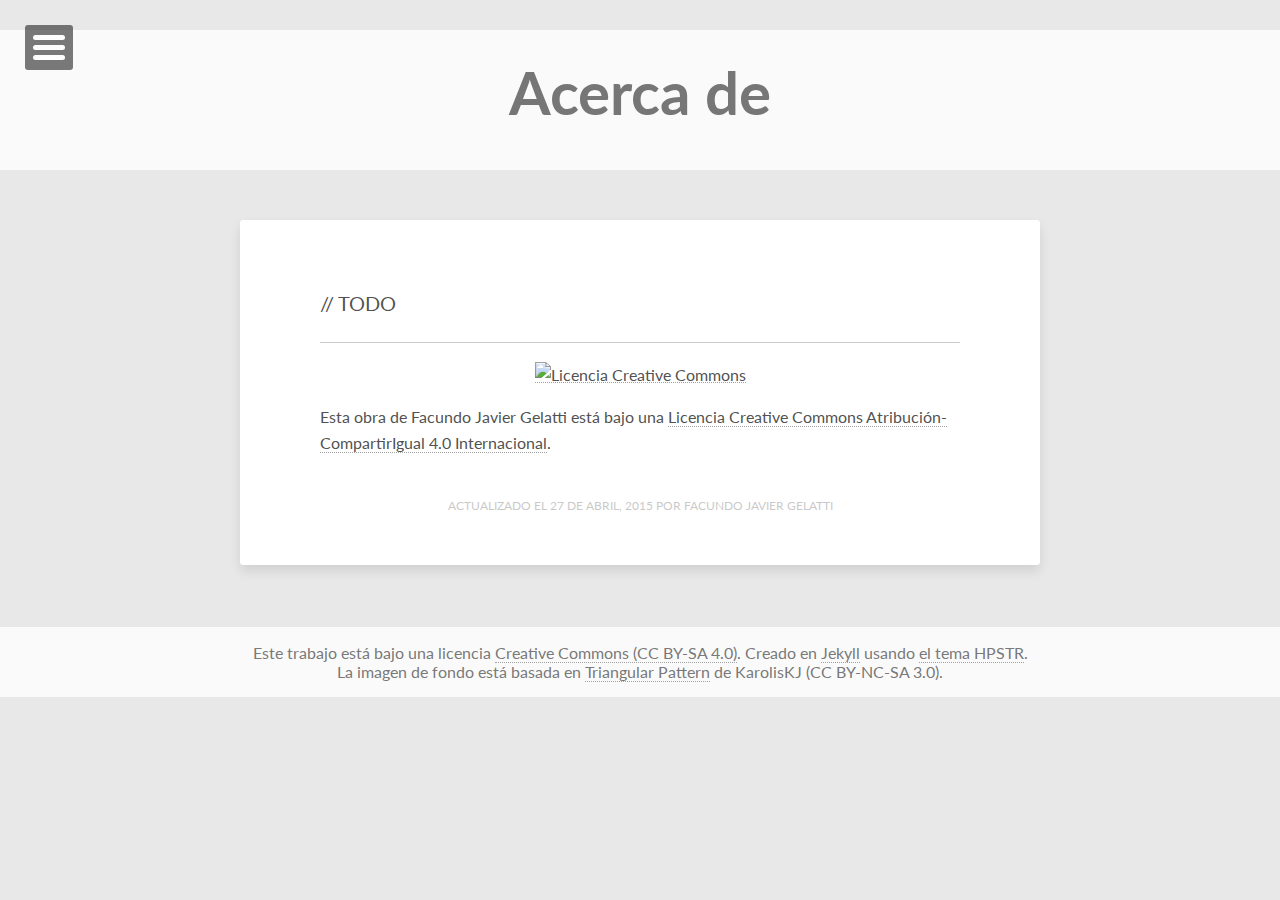
==== about/index.html @ aa221dc7 "Site updated at: 2015-04-27 16:25:16 UTC" ====
<!doctype html>
<!--[if lt IE 7]><html class="no-js lt-ie9 lt-ie8 lt-ie7" lang="en"> <![endif]-->
<!--[if (IE 7)&!(IEMobile)]><html class="no-js lt-ie9 lt-ie8" lang="en"><![endif]-->
<!--[if (IE 8)&!(IEMobile)]><html class="no-js lt-ie9" lang="en"><![endif]-->
<!--[if gt IE 8]><!--> <html class="no-js" lang="es"><!--<![endif]-->
<head>
<meta charset="utf-8">
<title>Acerca de &#8211; Blog</title>
<meta name="description" content="Blog de Facundo Javier Gelatti">




<!-- Open Graph -->
<meta property="og:locale" content="es_AR">
<meta property="og:type" content="article">
<meta property="og:title" content="Acerca de">
<meta property="og:description" content="Blog de Facundo Javier Gelatti">
<meta property="og:url" content="http://javiergelatti.github.io/about/">
<meta property="og:site_name" content="Blog">





<link rel="canonical" href="http://javiergelatti.github.io/about/">
<link href="http://javiergelatti.github.io/feed.xml" type="application/atom+xml" rel="alternate" title="Blog Feed">

<!-- http://t.co/dKP3o1e -->
<meta name="HandheldFriendly" content="True">
<meta name="MobileOptimized" content="320">
<meta name="viewport" content="width=device-width, initial-scale=1.0">

<!-- For all browsers -->
<link rel="stylesheet" href="http://javiergelatti.github.io/assets/css/main.css">
<!-- Webfonts -->
<link href="//fonts.googleapis.com/css?family=Lato:300,400,700,300italic,400italic" rel="stylesheet" type="text/css">

<meta http-equiv="cleartype" content="on">

<!-- Load Modernizr -->
<script src="http://javiergelatti.github.io/assets/js/vendor/modernizr-2.6.2.custom.min.js"></script>

<!-- Icons -->
<!-- 16x16 -->
<link rel="shortcut icon" href="http://javiergelatti.github.io/favicon.ico">
<!-- 32x32 -->
<link rel="shortcut icon" href="http://javiergelatti.github.io/favicon.png">
<!-- 57x57 (precomposed) for iPhone 3GS, pre-2011 iPod Touch and older Android devices -->
<link rel="apple-touch-icon-precomposed" href="http://javiergelatti.github.io/images/apple-touch-icon-precomposed.png">
<!-- 72x72 (precomposed) for 1st generation iPad, iPad 2 and iPad mini -->
<link rel="apple-touch-icon-precomposed" sizes="72x72" href="http://javiergelatti.github.io/images/apple-touch-icon-72x72-precomposed.png">
<!-- 114x114 (precomposed) for iPhone 4, 4S, 5 and post-2011 iPod Touch -->
<link rel="apple-touch-icon-precomposed" sizes="114x114" href="http://javiergelatti.github.io/images/apple-touch-icon-114x114-precomposed.png">
<!-- 144x144 (precomposed) for iPad 3rd and 4th generation -->
<link rel="apple-touch-icon-precomposed" sizes="144x144" href="http://javiergelatti.github.io/images/apple-touch-icon-144x144-precomposed.png">



</head>

<body id="page" >

<!--[if lt IE 9]><div class="upgrade"><strong><a href="http://whatbrowser.org/">¡Tu navegador es demasiado viejo!</strong> Para tener una mejor experiencia en el sitio, actualizá tu navegador</a></div><![endif]-->
<nav id="dl-menu" class="dl-menuwrapper" role="navigation">
	<button class="dl-trigger">Abrir Menu</button>
	<ul class="dl-menu">
		<li><a href="http://javiergelatti.github.io/">Inicio</a></li>
		<li>
			<a href="#">Acerca de</a>
			<ul class="dl-submenu">
				<li>
					<img src="http://javiergelatti.github.io/images/avatar.jpg" alt="Facundo Javier Gelatti photo" class="author-photo">
					<h4>Facundo Javier Gelatti</h4>
					<p>Me gusta aprender y crear cosas que valgan la pena. Estudiante de 4to año de ISI, UTN-FRT</p>
				</li>
				<li><a href="http://javiergelatti.github.io/about/">Acerca de</a></li>
				<li>
					<a href="mailto:javiergelatti@gmail.com"><i class="fa fa-fw fa-envelope"></i> Email</a>
				</li>
				
				
				
				
				
				
				
				
				
			</ul><!-- /.dl-submenu -->
		</li>
		<li>
			<a href="#">Posts</a>
			<ul class="dl-submenu">
				<li><a href="http://javiergelatti.github.io/posts/">Todos los Posts</a></li>
				<li><a href="http://javiergelatti.github.io/tags/">Tags</a></li>
			</ul>
		</li>
		
	</ul><!-- /.dl-menu -->
</nav><!-- /.dl-menuwrapper -->




<div id="main" role="main">
  <article class="hentry">
    <header class="header-title">
      <div class="header-title-wrap">
        <h1 class="entry-title">Acerca de</h1>
        
      </div><!-- /.header-title-wrap -->
    </header>
    <div class="entry-content">
      <p>// TODO</p>
<hr />

<p style="text-align: center">
<a rel="license" href="http://creativecommons.org/licenses/by-sa/4.0/">
<img alt="Licencia Creative Commons" style="border-width:0" src="https://i.creativecommons.org/l/by-sa/4.0/88x31.png" />
</a>
</p>

<p>Esta obra de <span xmlns:cc="http://creativecommons.org/ns#" property="cc:attributionName">Facundo Javier Gelatti</span> está bajo una <a rel="license" href="http://creativecommons.org/licenses/by-sa/4.0/">Licencia Creative Commons Atribución-CompartirIgual 4.0 Internacional</a>.</p>

      <footer class="entry-meta">
        <span>Actualizado el <span class="entry-date date published updated"><time datetime="2015-04-27">27 de abril, 2015</time></span></span>
        <span class="author vcard"><span class="fn">Facundo Javier Gelatti</span></span>
        
      </footer>
    </div><!-- /.entry-content -->
    
  </article>
</div><!-- /#main -->

<div class="footer-wrapper">
  <footer role="contentinfo">
    <span>
Este trabajo está bajo una licencia <a rel="license" href="http://creativecommons.org/licenses/by-sa/4.0/">Creative Commons (CC BY-SA 4.0)</a>.

Creado en <a href="http://jekyllrb.com" rel="nofollow">Jekyll</a> usando <a href="http://mademistakes.com/hpstr/" rel="notfollow">el tema HPSTR</a>.<br />

La imagen de fondo está basada en <a href="http://karoliskj.deviantart.com/art/Triangular-Pattern-326992420">Triangular Pattern</a> de KarolisKJ (CC BY-NC-SA 3.0).
</span>
  </footer>
</div><!-- /.footer-wrapper -->

<script src="//ajax.googleapis.com/ajax/libs/jquery/1.9.1/jquery.min.js"></script>
<script>window.jQuery || document.write('<script src="http://javiergelatti.github.io/assets/js/vendor/jquery-1.9.1.min.js"><\/script>')</script>
<script src="http://javiergelatti.github.io/assets/js/scripts.min.js"></script>



<!-- MathJax -->
<script type="text/x-mathjax-config">
MathJax.Hub.Config({
  jax: ["input/TeX", "output/HTML-CSS"],
  tex2jax: {
    inlineMath: [ ['$', '$'] ],
    displayMath: [ ['$$', '$$']],
    processEscapes: true,
    skipTags: ['script', 'noscript', 'style', 'textarea', 'pre', 'code']
  },
  messageStyle: "none",
  "HTML-CSS": { preferredFont: "TeX", availableFonts: ["STIX","TeX"] }
});
</script>
<script src="http://cdn.mathjax.org/mathjax/latest/MathJax.js?config=TeX-AMS_HTML" type="text/javascript"></script>

          

</body>
</html>
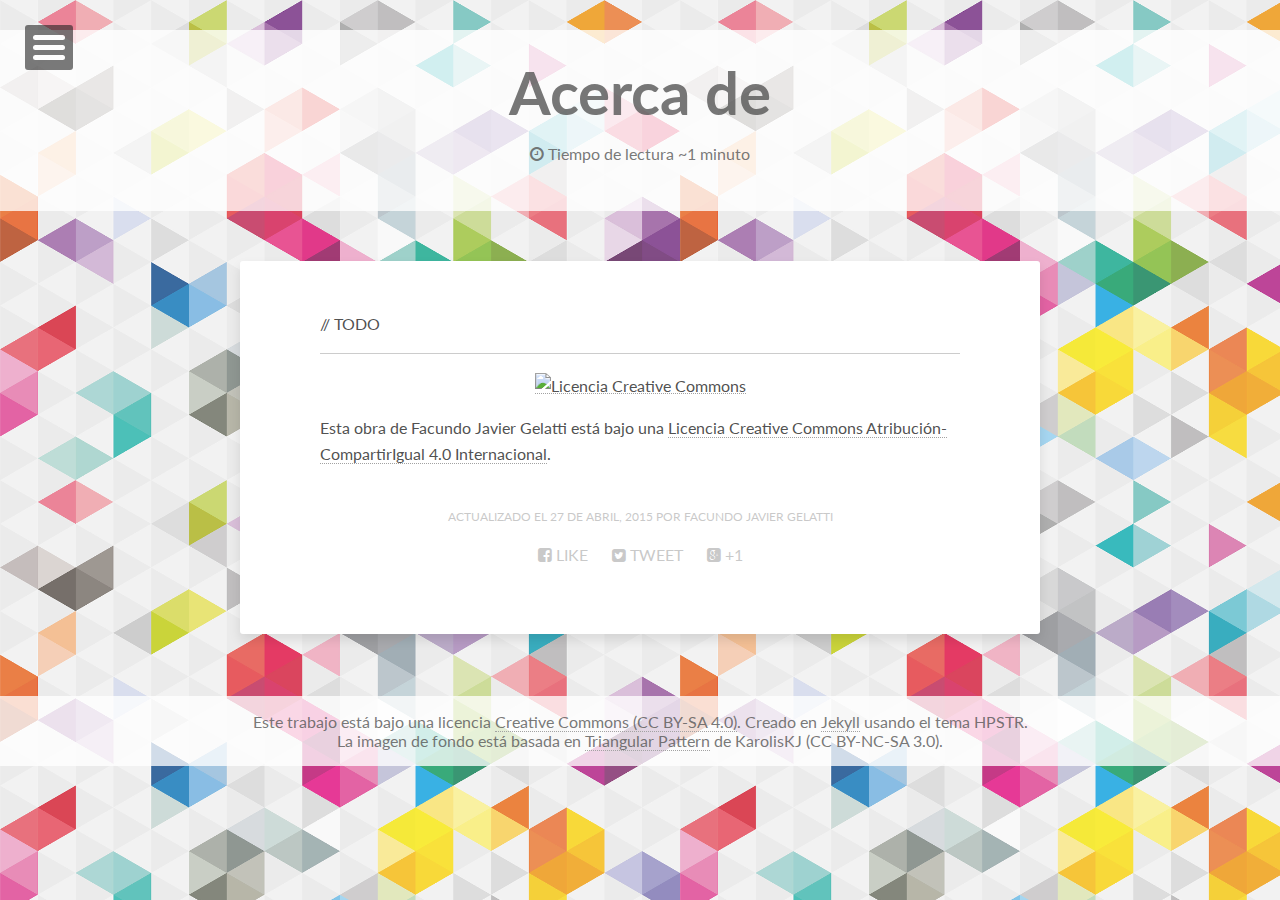
==== commit c404125c: "Site updated at: 2017-10-13 05:20:48 UTC" ====
--- a/about/index.html
+++ b/about/index.html
@@ -1,7 +1,7 @@
 <!doctype html>
-<!--[if lt IE 7]><html class="no-js lt-ie9 lt-ie8 lt-ie7" lang="en"> <![endif]-->
-<!--[if (IE 7)&!(IEMobile)]><html class="no-js lt-ie9 lt-ie8" lang="en"><![endif]-->
-<!--[if (IE 8)&!(IEMobile)]><html class="no-js lt-ie9" lang="en"><![endif]-->
+<!--[if lt IE 7]><html class="no-js lt-ie9 lt-ie8 lt-ie7" lang="es"> <![endif]-->
+<!--[if (IE 7)&!(IEMobile)]><html class="no-js lt-ie9 lt-ie8" lang="es"><![endif]-->
+<!--[if (IE 8)&!(IEMobile)]><html class="no-js lt-ie9" lang="es"><![endif]-->
 <!--[if gt IE 8]><!--> <html class="no-js" lang="es"><!--<![endif]-->
 <head>
 <meta charset="utf-8">
@@ -9,7 +9,13 @@
 <meta name="description" content="Blog de Facundo Javier Gelatti">
 
 
-
+<!-- Twitter Cards -->
+
+<meta name="twitter:card" content="summary">
+<meta name="twitter:image" content="http://javiergelatti.github.io/images/">
+<meta name="twitter:title" content="Acerca de">
+<meta name="twitter:description" content="Blog de Facundo Javier Gelatti">
+<meta name="twitter:creator" content="@javiergelatti">
 
 <!-- Open Graph -->
 <meta property="og:locale" content="es_AR">
@@ -19,7 +25,7 @@
 <meta property="og:url" content="http://javiergelatti.github.io/about/">
 <meta property="og:site_name" content="Blog">
 
-
+<meta name="google-site-verification" content="iq6LnGCEChnCeFVuCSyAZhtcrLP3U8QG41pqGTpqkN0">
 
 
 
@@ -62,6 +68,7 @@
 <body id="page" >
 
 <!--[if lt IE 9]><div class="upgrade"><strong><a href="http://whatbrowser.org/">¡Tu navegador es demasiado viejo!</strong> Para tener una mejor experiencia en el sitio, actualizá tu navegador</a></div><![endif]-->
+
 <nav id="dl-menu" class="dl-menuwrapper" role="navigation">
 	<button class="dl-trigger">Abrir Menu</button>
 	<ul class="dl-menu">
@@ -72,17 +79,21 @@
 				<li>
 					<img src="http://javiergelatti.github.io/images/avatar.jpg" alt="Facundo Javier Gelatti photo" class="author-photo">
 					<h4>Facundo Javier Gelatti</h4>
-					<p>Me gusta aprender y crear cosas que valgan la pena. Estudiante de 4to año de ISI, UTN-FRT</p>
-				</li>
-				<li><a href="http://javiergelatti.github.io/about/">Acerca de</a></li>
+					<p>Me gusta aprender, compartir con los demás y crear cosas que valgan la pena. Estudiante avanzado de ISI, UTN-FRT</p>
+				</li>
+				<!--<li><a href="http://javiergelatti.github.io/about/">Acerca de</a></li>-->
 				<li>
 					<a href="mailto:javiergelatti@gmail.com"><i class="fa fa-fw fa-envelope"></i> Email</a>
 				</li>
-				
-				
-				
-				
-				
+				<li>
+					<a href="https://twitter.com/javiergelatti"><i class="fa fa-fw fa-twitter"></i> Twitter</a>
+				</li>
+				
+				
+				
+				<li>
+					<a href="https://github.com/javiergelatti"><i class="fa fa-fw fa-github"></i> GitHub</a>
+				</li>
 				
 				
 				
@@ -109,24 +120,36 @@
       <div class="header-title-wrap">
         <h1 class="entry-title">Acerca de</h1>
         
+        <p class="entry-reading-time">
+          <i class="fa fa-clock-o"></i>
+          
+Tiempo de lectura ~1 minuto
+
+        </p><!-- /.entry-reading-time -->
+        
       </div><!-- /.header-title-wrap -->
     </header>
     <div class="entry-content">
-      <p>// TODO</p>
+      // TODO
 <hr />
-
 <p style="text-align: center">
 <a rel="license" href="http://creativecommons.org/licenses/by-sa/4.0/">
 <img alt="Licencia Creative Commons" style="border-width:0" src="https://i.creativecommons.org/l/by-sa/4.0/88x31.png" />
 </a>
 </p>
 
-<p>Esta obra de <span xmlns:cc="http://creativecommons.org/ns#" property="cc:attributionName">Facundo Javier Gelatti</span> está bajo una <a rel="license" href="http://creativecommons.org/licenses/by-sa/4.0/">Licencia Creative Commons Atribución-CompartirIgual 4.0 Internacional</a>.</p>
+Esta obra de <span xmlns:cc="http://creativecommons.org/ns#" property="cc:attributionName">Facundo Javier Gelatti</span> está bajo una <a rel="license" href="http://creativecommons.org/licenses/by-sa/4.0/">Licencia Creative Commons Atribución-CompartirIgual 4.0 Internacional</a>.
 
       <footer class="entry-meta">
         <span>Actualizado el <span class="entry-date date published updated"><time datetime="2015-04-27">27 de abril, 2015</time></span></span>
         <span class="author vcard"><span class="fn">Facundo Javier Gelatti</span></span>
-        
+        <div class="social-share">
+  <ul class="socialcount socialcount-small inline-list">
+    <li class="facebook"><a href="https://www.facebook.com/sharer/sharer.php?u=http://javiergelatti.github.io/about/" title="Share on Facebook"><span class="count"><i class="fa fa-facebook-square"></i> Like</span></a></li>
+    <li class="twitter"><a href="https://twitter.com/intent/tweet?text=http://javiergelatti.github.io/about/" title="Share on Twitter"><span class="count"><i class="fa fa-twitter-square"></i> Tweet</span></a></li>
+    <li class="googleplus"><a href="https://plus.google.com/share?url=http://javiergelatti.github.io/about/" title="Share on Google Plus"><span class="count"><i class="fa fa-google-plus-square"></i> +1</span></a></li>
+  </ul>
+</div><!-- /.social-share -->
       </footer>
     </div><!-- /.entry-content -->
     
@@ -138,10 +161,11 @@
     <span>
 Este trabajo está bajo una licencia <a rel="license" href="http://creativecommons.org/licenses/by-sa/4.0/">Creative Commons (CC BY-SA 4.0)</a>.
 
-Creado en <a href="http://jekyllrb.com" rel="nofollow">Jekyll</a> usando <a href="http://mademistakes.com/hpstr/" rel="notfollow">el tema HPSTR</a>.<br />
+Creado en <a href="http://jekyllrb.com" rel="nofollow">Jekyll</a> usando <a href="https://mademistakes.com/work/hpstr-jekyll-theme/" rel="nofollow">el tema HPSTR</a>.<br />
 
 La imagen de fondo está basada en <a href="http://karoliskj.deviantart.com/art/Triangular-Pattern-326992420">Triangular Pattern</a> de KarolisKJ (CC BY-NC-SA 3.0).
 </span>
+
   </footer>
 </div><!-- /.footer-wrapper -->
 
@@ -149,6 +173,18 @@
 <script>window.jQuery || document.write('<script src="http://javiergelatti.github.io/assets/js/vendor/jquery-1.9.1.min.js"><\/script>')</script>
 <script src="http://javiergelatti.github.io/assets/js/scripts.min.js"></script>
 
+
+<!-- Asynchronous Google Analytics snippet -->
+<script>
+  (function(i,s,o,g,r,a,m){i['GoogleAnalyticsObject']=r;i[r]=i[r]||function(){
+    (i[r].q=i[r].q||[]).push(arguments)},i[r].l=1*new Date();a=s.createElement(o),
+    m=s.getElementsByTagName(o)[0];a.async=1;a.src=g;m.parentNode.insertBefore(a,m)
+  })(window,document,'script','//www.google-analytics.com/analytics.js','ga');
+
+  ga('create', 'UA-62330502-1', 'auto');  
+  ga('require', 'linkid', 'linkid.js');
+  ga('send', 'pageview');
+</script>
 
 
 <!-- MathJax -->
@@ -167,6 +203,7 @@
 </script>
 <script src="http://cdn.mathjax.org/mathjax/latest/MathJax.js?config=TeX-AMS_HTML" type="text/javascript"></script>
 
+
           
 
 </body>
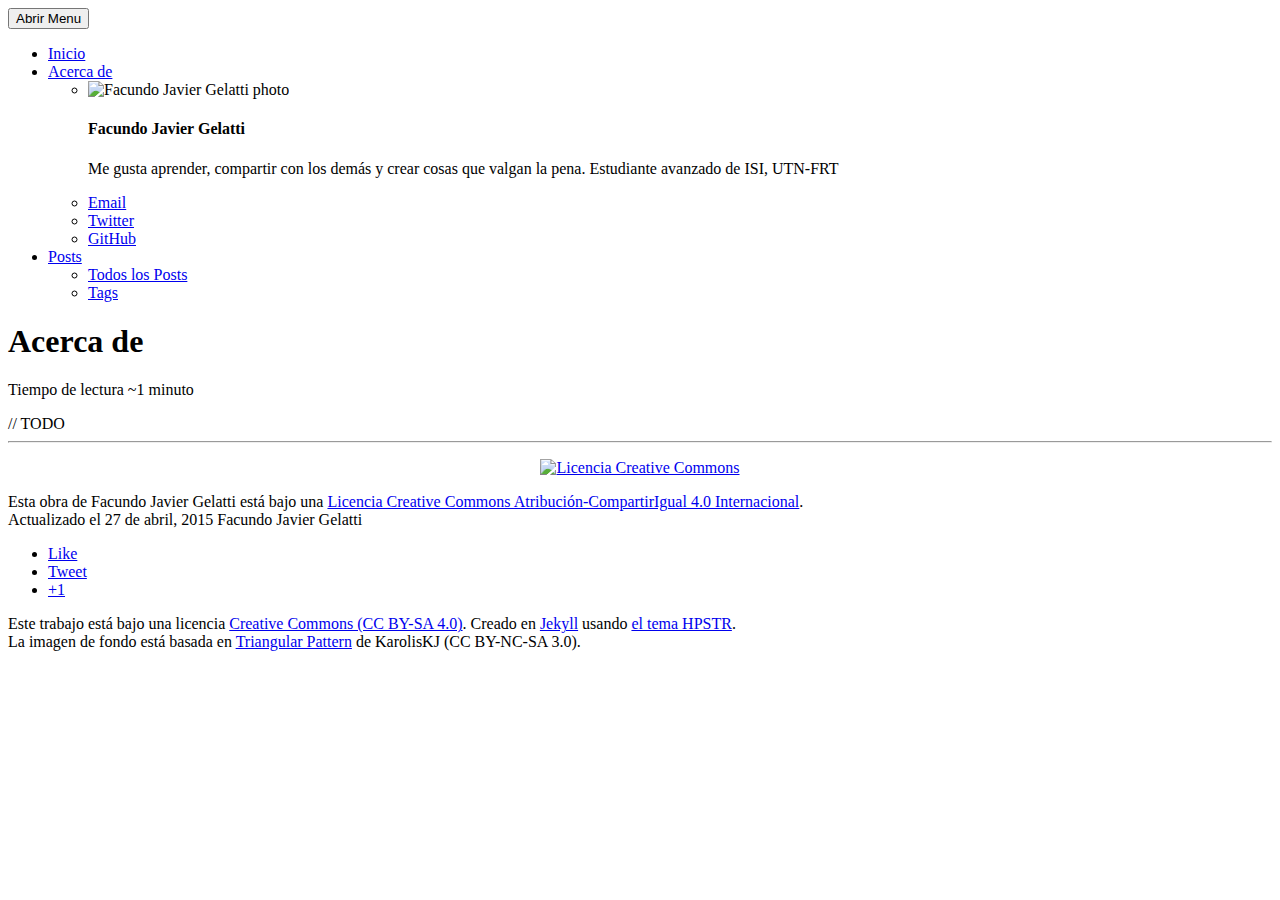
==== commit 14c20c3f: "Site updated at: 2017-10-13 05:42:40 UTC" ====
--- a/about/index.html
+++ b/about/index.html
@@ -12,7 +12,7 @@
 <!-- Twitter Cards -->
 
 <meta name="twitter:card" content="summary">
-<meta name="twitter:image" content="http://javiergelatti.github.io/images/">
+<meta name="twitter:image" content="http://localhost:4000/images/">
 <meta name="twitter:title" content="Acerca de">
 <meta name="twitter:description" content="Blog de Facundo Javier Gelatti">
 <meta name="twitter:creator" content="@javiergelatti">
@@ -22,15 +22,15 @@
 <meta property="og:type" content="article">
 <meta property="og:title" content="Acerca de">
 <meta property="og:description" content="Blog de Facundo Javier Gelatti">
-<meta property="og:url" content="http://javiergelatti.github.io/about/">
+<meta property="og:url" content="http://localhost:4000/about/">
 <meta property="og:site_name" content="Blog">
 
 <meta name="google-site-verification" content="iq6LnGCEChnCeFVuCSyAZhtcrLP3U8QG41pqGTpqkN0">
 
 
 
-<link rel="canonical" href="http://javiergelatti.github.io/about/">
-<link href="http://javiergelatti.github.io/feed.xml" type="application/atom+xml" rel="alternate" title="Blog Feed">
+<link rel="canonical" href="http://localhost:4000/about/">
+<link href="http://localhost:4000/feed.xml" type="application/atom+xml" rel="alternate" title="Blog Feed">
 
 <!-- http://t.co/dKP3o1e -->
 <meta name="HandheldFriendly" content="True">
@@ -38,28 +38,28 @@
 <meta name="viewport" content="width=device-width, initial-scale=1.0">
 
 <!-- For all browsers -->
-<link rel="stylesheet" href="http://javiergelatti.github.io/assets/css/main.css">
+<link rel="stylesheet" href="http://localhost:4000/assets/css/main.css">
 <!-- Webfonts -->
 <link href="//fonts.googleapis.com/css?family=Lato:300,400,700,300italic,400italic" rel="stylesheet" type="text/css">
 
 <meta http-equiv="cleartype" content="on">
 
 <!-- Load Modernizr -->
-<script src="http://javiergelatti.github.io/assets/js/vendor/modernizr-2.6.2.custom.min.js"></script>
+<script src="http://localhost:4000/assets/js/vendor/modernizr-2.6.2.custom.min.js"></script>
 
 <!-- Icons -->
 <!-- 16x16 -->
-<link rel="shortcut icon" href="http://javiergelatti.github.io/favicon.ico">
+<link rel="shortcut icon" href="http://localhost:4000/favicon.ico">
 <!-- 32x32 -->
-<link rel="shortcut icon" href="http://javiergelatti.github.io/favicon.png">
+<link rel="shortcut icon" href="http://localhost:4000/favicon.png">
 <!-- 57x57 (precomposed) for iPhone 3GS, pre-2011 iPod Touch and older Android devices -->
-<link rel="apple-touch-icon-precomposed" href="http://javiergelatti.github.io/images/apple-touch-icon-precomposed.png">
+<link rel="apple-touch-icon-precomposed" href="http://localhost:4000/images/apple-touch-icon-precomposed.png">
 <!-- 72x72 (precomposed) for 1st generation iPad, iPad 2 and iPad mini -->
-<link rel="apple-touch-icon-precomposed" sizes="72x72" href="http://javiergelatti.github.io/images/apple-touch-icon-72x72-precomposed.png">
+<link rel="apple-touch-icon-precomposed" sizes="72x72" href="http://localhost:4000/images/apple-touch-icon-72x72-precomposed.png">
 <!-- 114x114 (precomposed) for iPhone 4, 4S, 5 and post-2011 iPod Touch -->
-<link rel="apple-touch-icon-precomposed" sizes="114x114" href="http://javiergelatti.github.io/images/apple-touch-icon-114x114-precomposed.png">
+<link rel="apple-touch-icon-precomposed" sizes="114x114" href="http://localhost:4000/images/apple-touch-icon-114x114-precomposed.png">
 <!-- 144x144 (precomposed) for iPad 3rd and 4th generation -->
-<link rel="apple-touch-icon-precomposed" sizes="144x144" href="http://javiergelatti.github.io/images/apple-touch-icon-144x144-precomposed.png">
+<link rel="apple-touch-icon-precomposed" sizes="144x144" href="http://localhost:4000/images/apple-touch-icon-144x144-precomposed.png">
 
 
 
@@ -72,16 +72,16 @@
 <nav id="dl-menu" class="dl-menuwrapper" role="navigation">
 	<button class="dl-trigger">Abrir Menu</button>
 	<ul class="dl-menu">
-		<li><a href="http://javiergelatti.github.io/">Inicio</a></li>
+		<li><a href="http://localhost:4000/">Inicio</a></li>
 		<li>
 			<a href="#">Acerca de</a>
 			<ul class="dl-submenu">
 				<li>
-					<img src="http://javiergelatti.github.io/images/avatar.jpg" alt="Facundo Javier Gelatti photo" class="author-photo">
+					<img src="http://localhost:4000/images/avatar.jpg" alt="Facundo Javier Gelatti photo" class="author-photo">
 					<h4>Facundo Javier Gelatti</h4>
 					<p>Me gusta aprender, compartir con los demás y crear cosas que valgan la pena. Estudiante avanzado de ISI, UTN-FRT</p>
 				</li>
-				<!--<li><a href="http://javiergelatti.github.io/about/">Acerca de</a></li>-->
+				<!--<li><a href="http://localhost:4000/about/">Acerca de</a></li>-->
 				<li>
 					<a href="mailto:javiergelatti@gmail.com"><i class="fa fa-fw fa-envelope"></i> Email</a>
 				</li>
@@ -103,8 +103,8 @@
 		<li>
 			<a href="#">Posts</a>
 			<ul class="dl-submenu">
-				<li><a href="http://javiergelatti.github.io/posts/">Todos los Posts</a></li>
-				<li><a href="http://javiergelatti.github.io/tags/">Tags</a></li>
+				<li><a href="http://localhost:4000/posts/">Todos los Posts</a></li>
+				<li><a href="http://localhost:4000/tags/">Tags</a></li>
 			</ul>
 		</li>
 		
@@ -145,9 +145,9 @@
         <span class="author vcard"><span class="fn">Facundo Javier Gelatti</span></span>
         <div class="social-share">
   <ul class="socialcount socialcount-small inline-list">
-    <li class="facebook"><a href="https://www.facebook.com/sharer/sharer.php?u=http://javiergelatti.github.io/about/" title="Share on Facebook"><span class="count"><i class="fa fa-facebook-square"></i> Like</span></a></li>
-    <li class="twitter"><a href="https://twitter.com/intent/tweet?text=http://javiergelatti.github.io/about/" title="Share on Twitter"><span class="count"><i class="fa fa-twitter-square"></i> Tweet</span></a></li>
-    <li class="googleplus"><a href="https://plus.google.com/share?url=http://javiergelatti.github.io/about/" title="Share on Google Plus"><span class="count"><i class="fa fa-google-plus-square"></i> +1</span></a></li>
+    <li class="facebook"><a href="https://www.facebook.com/sharer/sharer.php?u=http://localhost:4000/about/" title="Share on Facebook"><span class="count"><i class="fa fa-facebook-square"></i> Like</span></a></li>
+    <li class="twitter"><a href="https://twitter.com/intent/tweet?text=http://localhost:4000/about/" title="Share on Twitter"><span class="count"><i class="fa fa-twitter-square"></i> Tweet</span></a></li>
+    <li class="googleplus"><a href="https://plus.google.com/share?url=http://localhost:4000/about/" title="Share on Google Plus"><span class="count"><i class="fa fa-google-plus-square"></i> +1</span></a></li>
   </ul>
 </div><!-- /.social-share -->
       </footer>
@@ -170,8 +170,8 @@
 </div><!-- /.footer-wrapper -->
 
 <script src="//ajax.googleapis.com/ajax/libs/jquery/1.9.1/jquery.min.js"></script>
-<script>window.jQuery || document.write('<script src="http://javiergelatti.github.io/assets/js/vendor/jquery-1.9.1.min.js"><\/script>')</script>
-<script src="http://javiergelatti.github.io/assets/js/scripts.min.js"></script>
+<script>window.jQuery || document.write('<script src="http://localhost:4000/assets/js/vendor/jquery-1.9.1.min.js"><\/script>')</script>
+<script src="http://localhost:4000/assets/js/scripts.min.js"></script>
 
 
 <!-- Asynchronous Google Analytics snippet -->
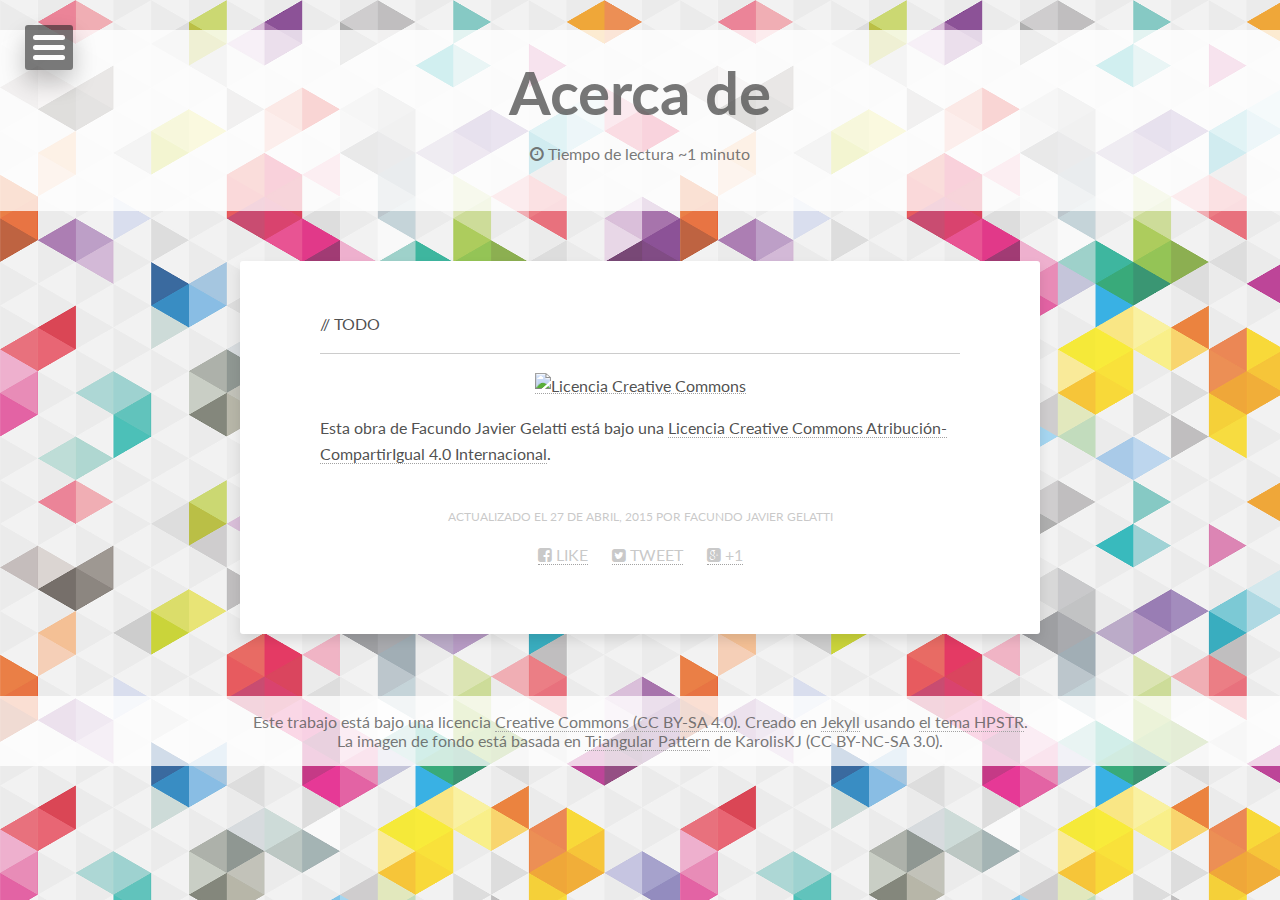
==== commit 65351f00: "Site updated at: 2020-03-17 01:16:22 UTC" ====
--- a/about/index.html
+++ b/about/index.html
@@ -12,7 +12,7 @@
 <!-- Twitter Cards -->
 
 <meta name="twitter:card" content="summary">
-<meta name="twitter:image" content="http://localhost:4000/images/">
+<meta name="twitter:image" content="https://javiergelatti.github.io/images/">
 <meta name="twitter:title" content="Acerca de">
 <meta name="twitter:description" content="Blog de Facundo Javier Gelatti">
 <meta name="twitter:creator" content="@javiergelatti">
@@ -22,15 +22,15 @@
 <meta property="og:type" content="article">
 <meta property="og:title" content="Acerca de">
 <meta property="og:description" content="Blog de Facundo Javier Gelatti">
-<meta property="og:url" content="http://localhost:4000/about/">
+<meta property="og:url" content="https://javiergelatti.github.io/about/">
 <meta property="og:site_name" content="Blog">
 
 <meta name="google-site-verification" content="iq6LnGCEChnCeFVuCSyAZhtcrLP3U8QG41pqGTpqkN0">
 
 
 
-<link rel="canonical" href="http://localhost:4000/about/">
-<link href="http://localhost:4000/feed.xml" type="application/atom+xml" rel="alternate" title="Blog Feed">
+<link rel="canonical" href="https://javiergelatti.github.io/about/">
+<link href="https://javiergelatti.github.io/feed.xml" type="application/atom+xml" rel="alternate" title="Blog Feed">
 
 <!-- http://t.co/dKP3o1e -->
 <meta name="HandheldFriendly" content="True">
@@ -38,28 +38,28 @@
 <meta name="viewport" content="width=device-width, initial-scale=1.0">
 
 <!-- For all browsers -->
-<link rel="stylesheet" href="http://localhost:4000/assets/css/main.css">
+<link rel="stylesheet" href="https://javiergelatti.github.io/assets/css/main.css">
 <!-- Webfonts -->
 <link href="//fonts.googleapis.com/css?family=Lato:300,400,700,300italic,400italic" rel="stylesheet" type="text/css">
 
 <meta http-equiv="cleartype" content="on">
 
 <!-- Load Modernizr -->
-<script src="http://localhost:4000/assets/js/vendor/modernizr-2.6.2.custom.min.js"></script>
+<script src="https://javiergelatti.github.io/assets/js/vendor/modernizr-2.6.2.custom.min.js"></script>
 
 <!-- Icons -->
 <!-- 16x16 -->
-<link rel="shortcut icon" href="http://localhost:4000/favicon.ico">
+<link rel="shortcut icon" href="https://javiergelatti.github.io/favicon.ico">
 <!-- 32x32 -->
-<link rel="shortcut icon" href="http://localhost:4000/favicon.png">
+<link rel="shortcut icon" href="https://javiergelatti.github.io/favicon.png">
 <!-- 57x57 (precomposed) for iPhone 3GS, pre-2011 iPod Touch and older Android devices -->
-<link rel="apple-touch-icon-precomposed" href="http://localhost:4000/images/apple-touch-icon-precomposed.png">
+<link rel="apple-touch-icon-precomposed" href="https://javiergelatti.github.io/images/apple-touch-icon-precomposed.png">
 <!-- 72x72 (precomposed) for 1st generation iPad, iPad 2 and iPad mini -->
-<link rel="apple-touch-icon-precomposed" sizes="72x72" href="http://localhost:4000/images/apple-touch-icon-72x72-precomposed.png">
+<link rel="apple-touch-icon-precomposed" sizes="72x72" href="https://javiergelatti.github.io/images/apple-touch-icon-72x72-precomposed.png">
 <!-- 114x114 (precomposed) for iPhone 4, 4S, 5 and post-2011 iPod Touch -->
-<link rel="apple-touch-icon-precomposed" sizes="114x114" href="http://localhost:4000/images/apple-touch-icon-114x114-precomposed.png">
+<link rel="apple-touch-icon-precomposed" sizes="114x114" href="https://javiergelatti.github.io/images/apple-touch-icon-114x114-precomposed.png">
 <!-- 144x144 (precomposed) for iPad 3rd and 4th generation -->
-<link rel="apple-touch-icon-precomposed" sizes="144x144" href="http://localhost:4000/images/apple-touch-icon-144x144-precomposed.png">
+<link rel="apple-touch-icon-precomposed" sizes="144x144" href="https://javiergelatti.github.io/images/apple-touch-icon-144x144-precomposed.png">
 
 
 
@@ -72,16 +72,16 @@
 <nav id="dl-menu" class="dl-menuwrapper" role="navigation">
 	<button class="dl-trigger">Abrir Menu</button>
 	<ul class="dl-menu">
-		<li><a href="http://localhost:4000/">Inicio</a></li>
+		<li><a href="https://javiergelatti.github.io/">Inicio</a></li>
 		<li>
 			<a href="#">Acerca de</a>
 			<ul class="dl-submenu">
 				<li>
-					<img src="http://localhost:4000/images/avatar.jpg" alt="Facundo Javier Gelatti photo" class="author-photo">
+					<img src="https://javiergelatti.github.io/images/avatar.jpg" alt="Facundo Javier Gelatti photo" class="author-photo">
 					<h4>Facundo Javier Gelatti</h4>
-					<p>Me gusta aprender, compartir con los demás y crear cosas que valgan la pena. Estudiante avanzado de ISI, UTN-FRT</p>
-				</li>
-				<!--<li><a href="http://localhost:4000/about/">Acerca de</a></li>-->
+					<p>Me gusta aprender, compartir con los demás y crear cosas que valgan la pena. Ingeniero en Sistemas de Información, UTN-FRT</p>
+				</li>
+				<!--<li><a href="https://javiergelatti.github.io/about/">Acerca de</a></li>-->
 				<li>
 					<a href="mailto:javiergelatti@gmail.com"><i class="fa fa-fw fa-envelope"></i> Email</a>
 				</li>
@@ -103,8 +103,8 @@
 		<li>
 			<a href="#">Posts</a>
 			<ul class="dl-submenu">
-				<li><a href="http://localhost:4000/posts/">Todos los Posts</a></li>
-				<li><a href="http://localhost:4000/tags/">Tags</a></li>
+				<li><a href="https://javiergelatti.github.io/posts/">Todos los Posts</a></li>
+				<li><a href="https://javiergelatti.github.io/tags/">Tags</a></li>
 			</ul>
 		</li>
 		
@@ -145,9 +145,9 @@
         <span class="author vcard"><span class="fn">Facundo Javier Gelatti</span></span>
         <div class="social-share">
   <ul class="socialcount socialcount-small inline-list">
-    <li class="facebook"><a href="https://www.facebook.com/sharer/sharer.php?u=http://localhost:4000/about/" title="Share on Facebook"><span class="count"><i class="fa fa-facebook-square"></i> Like</span></a></li>
-    <li class="twitter"><a href="https://twitter.com/intent/tweet?text=http://localhost:4000/about/" title="Share on Twitter"><span class="count"><i class="fa fa-twitter-square"></i> Tweet</span></a></li>
-    <li class="googleplus"><a href="https://plus.google.com/share?url=http://localhost:4000/about/" title="Share on Google Plus"><span class="count"><i class="fa fa-google-plus-square"></i> +1</span></a></li>
+    <li class="facebook"><a href="https://www.facebook.com/sharer/sharer.php?u=https://javiergelatti.github.io/about/" title="Share on Facebook"><span class="count"><i class="fa fa-facebook-square"></i> Like</span></a></li>
+    <li class="twitter"><a href="https://twitter.com/intent/tweet?text=https://javiergelatti.github.io/about/" title="Share on Twitter"><span class="count"><i class="fa fa-twitter-square"></i> Tweet</span></a></li>
+    <li class="googleplus"><a href="https://plus.google.com/share?url=https://javiergelatti.github.io/about/" title="Share on Google Plus"><span class="count"><i class="fa fa-google-plus-square"></i> +1</span></a></li>
   </ul>
 </div><!-- /.social-share -->
       </footer>
@@ -170,8 +170,8 @@
 </div><!-- /.footer-wrapper -->
 
 <script src="//ajax.googleapis.com/ajax/libs/jquery/1.9.1/jquery.min.js"></script>
-<script>window.jQuery || document.write('<script src="http://localhost:4000/assets/js/vendor/jquery-1.9.1.min.js"><\/script>')</script>
-<script src="http://localhost:4000/assets/js/scripts.min.js"></script>
+<script>window.jQuery || document.write('<script src="https://javiergelatti.github.io/assets/js/vendor/jquery-1.9.1.min.js"><\/script>')</script>
+<script src="https://javiergelatti.github.io/assets/js/scripts.min.js"></script>
 
 
 <!-- Asynchronous Google Analytics snippet -->
@@ -201,7 +201,7 @@
   "HTML-CSS": { preferredFont: "TeX", availableFonts: ["STIX","TeX"] }
 });
 </script>
-<script src="http://cdn.mathjax.org/mathjax/latest/MathJax.js?config=TeX-AMS_HTML" type="text/javascript"></script>
+<script src="https://cdn.mathjax.org/mathjax/latest/MathJax.js?config=TeX-AMS_HTML" type="text/javascript"></script>
 
 
           
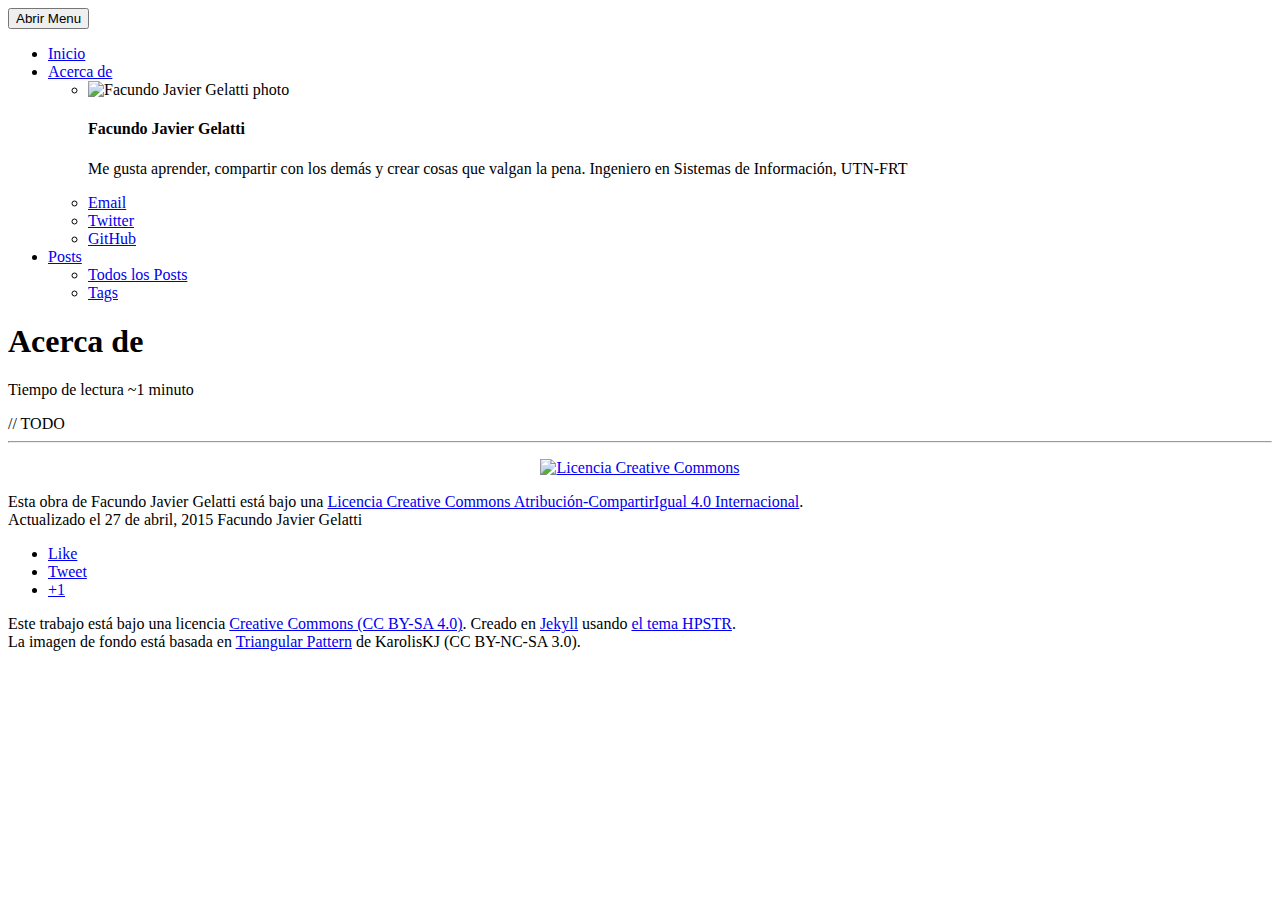
==== commit 984d78cb: "Site updated at: 2025-02-14 07:09:29 UTC" ====
--- a/about/index.html
+++ b/about/index.html
@@ -12,7 +12,7 @@
 <!-- Twitter Cards -->
 
 <meta name="twitter:card" content="summary">
-<meta name="twitter:image" content="https://javiergelatti.github.io/images/">
+<meta name="twitter:image" content="https://javiergelatti.xyz/blog/images/">
 <meta name="twitter:title" content="Acerca de">
 <meta name="twitter:description" content="Blog de Facundo Javier Gelatti">
 <meta name="twitter:creator" content="@javiergelatti">
@@ -22,15 +22,15 @@
 <meta property="og:type" content="article">
 <meta property="og:title" content="Acerca de">
 <meta property="og:description" content="Blog de Facundo Javier Gelatti">
-<meta property="og:url" content="https://javiergelatti.github.io/about/">
+<meta property="og:url" content="https://javiergelatti.xyz/blog/about/">
 <meta property="og:site_name" content="Blog">
 
 <meta name="google-site-verification" content="iq6LnGCEChnCeFVuCSyAZhtcrLP3U8QG41pqGTpqkN0">
 
 
 
-<link rel="canonical" href="https://javiergelatti.github.io/about/">
-<link href="https://javiergelatti.github.io/feed.xml" type="application/atom+xml" rel="alternate" title="Blog Feed">
+<link rel="canonical" href="https://javiergelatti.xyz/blog/about/">
+<link href="https://javiergelatti.xyz/blog/feed.xml" type="application/atom+xml" rel="alternate" title="Blog Feed">
 
 <!-- http://t.co/dKP3o1e -->
 <meta name="HandheldFriendly" content="True">
@@ -38,28 +38,28 @@
 <meta name="viewport" content="width=device-width, initial-scale=1.0">
 
 <!-- For all browsers -->
-<link rel="stylesheet" href="https://javiergelatti.github.io/assets/css/main.css">
+<link rel="stylesheet" href="https://javiergelatti.xyz/blog/assets/css/main.css">
 <!-- Webfonts -->
 <link href="//fonts.googleapis.com/css?family=Lato:300,400,700,300italic,400italic" rel="stylesheet" type="text/css">
 
 <meta http-equiv="cleartype" content="on">
 
 <!-- Load Modernizr -->
-<script src="https://javiergelatti.github.io/assets/js/vendor/modernizr-2.6.2.custom.min.js"></script>
+<script src="https://javiergelatti.xyz/blog/assets/js/vendor/modernizr-2.6.2.custom.min.js"></script>
 
 <!-- Icons -->
 <!-- 16x16 -->
-<link rel="shortcut icon" href="https://javiergelatti.github.io/favicon.ico">
+<link rel="shortcut icon" href="https://javiergelatti.xyz/blog/favicon.ico">
 <!-- 32x32 -->
-<link rel="shortcut icon" href="https://javiergelatti.github.io/favicon.png">
+<link rel="shortcut icon" href="https://javiergelatti.xyz/blog/favicon.png">
 <!-- 57x57 (precomposed) for iPhone 3GS, pre-2011 iPod Touch and older Android devices -->
-<link rel="apple-touch-icon-precomposed" href="https://javiergelatti.github.io/images/apple-touch-icon-precomposed.png">
+<link rel="apple-touch-icon-precomposed" href="https://javiergelatti.xyz/blog/images/apple-touch-icon-precomposed.png">
 <!-- 72x72 (precomposed) for 1st generation iPad, iPad 2 and iPad mini -->
-<link rel="apple-touch-icon-precomposed" sizes="72x72" href="https://javiergelatti.github.io/images/apple-touch-icon-72x72-precomposed.png">
+<link rel="apple-touch-icon-precomposed" sizes="72x72" href="https://javiergelatti.xyz/blog/images/apple-touch-icon-72x72-precomposed.png">
 <!-- 114x114 (precomposed) for iPhone 4, 4S, 5 and post-2011 iPod Touch -->
-<link rel="apple-touch-icon-precomposed" sizes="114x114" href="https://javiergelatti.github.io/images/apple-touch-icon-114x114-precomposed.png">
+<link rel="apple-touch-icon-precomposed" sizes="114x114" href="https://javiergelatti.xyz/blog/images/apple-touch-icon-114x114-precomposed.png">
 <!-- 144x144 (precomposed) for iPad 3rd and 4th generation -->
-<link rel="apple-touch-icon-precomposed" sizes="144x144" href="https://javiergelatti.github.io/images/apple-touch-icon-144x144-precomposed.png">
+<link rel="apple-touch-icon-precomposed" sizes="144x144" href="https://javiergelatti.xyz/blog/images/apple-touch-icon-144x144-precomposed.png">
 
 
 
@@ -67,21 +67,21 @@
 
 <body id="page" >
 
-<!--[if lt IE 9]><div class="upgrade"><strong><a href="http://whatbrowser.org/">¡Tu navegador es demasiado viejo!</strong> Para tener una mejor experiencia en el sitio, actualizá tu navegador</a></div><![endif]-->
+<!--[if lt IE 9]><div class="upgrade"><strong><a href="https://whatbrowser.org/">¡Tu navegador es demasiado viejo!</strong> Para tener una mejor experiencia en el sitio, actualizá tu navegador</a></div><![endif]-->
 
 <nav id="dl-menu" class="dl-menuwrapper" role="navigation">
 	<button class="dl-trigger">Abrir Menu</button>
 	<ul class="dl-menu">
-		<li><a href="https://javiergelatti.github.io/">Inicio</a></li>
+		<li><a href="https://javiergelatti.xyz/blog/">Inicio</a></li>
 		<li>
 			<a href="#">Acerca de</a>
 			<ul class="dl-submenu">
 				<li>
-					<img src="https://javiergelatti.github.io/images/avatar.jpg" alt="Facundo Javier Gelatti photo" class="author-photo">
+					<img src="https://javiergelatti.xyz/blog/images/avatar.jpg" alt="Facundo Javier Gelatti photo" class="author-photo">
 					<h4>Facundo Javier Gelatti</h4>
 					<p>Me gusta aprender, compartir con los demás y crear cosas que valgan la pena. Ingeniero en Sistemas de Información, UTN-FRT</p>
 				</li>
-				<!--<li><a href="https://javiergelatti.github.io/about/">Acerca de</a></li>-->
+				<!--<li><a href="https://javiergelatti.xyz/blog/about/">Acerca de</a></li>-->
 				<li>
 					<a href="mailto:javiergelatti@gmail.com"><i class="fa fa-fw fa-envelope"></i> Email</a>
 				</li>
@@ -103,8 +103,8 @@
 		<li>
 			<a href="#">Posts</a>
 			<ul class="dl-submenu">
-				<li><a href="https://javiergelatti.github.io/posts/">Todos los Posts</a></li>
-				<li><a href="https://javiergelatti.github.io/tags/">Tags</a></li>
+				<li><a href="https://javiergelatti.xyz/blog/posts/">Todos los Posts</a></li>
+				<li><a href="https://javiergelatti.xyz/blog/tags/">Tags</a></li>
 			</ul>
 		</li>
 		
@@ -133,21 +133,21 @@
       // TODO
 <hr />
 <p style="text-align: center">
-<a rel="license" href="http://creativecommons.org/licenses/by-sa/4.0/">
-<img alt="Licencia Creative Commons" style="border-width:0" src="https://i.creativecommons.org/l/by-sa/4.0/88x31.png" />
+<a rel="license" href="//creativecommons.org/licenses/by-sa/4.0/">
+<img alt="Licencia Creative Commons" style="border-width:0" src="//i.creativecommons.org/l/by-sa/4.0/88x31.png" />
 </a>
 </p>
 
-Esta obra de <span xmlns:cc="http://creativecommons.org/ns#" property="cc:attributionName">Facundo Javier Gelatti</span> está bajo una <a rel="license" href="http://creativecommons.org/licenses/by-sa/4.0/">Licencia Creative Commons Atribución-CompartirIgual 4.0 Internacional</a>.
+Esta obra de <span xmlns:cc="//creativecommons.org/ns#" property="cc:attributionName">Facundo Javier Gelatti</span> está bajo una <a rel="license" href="//creativecommons.org/licenses/by-sa/4.0/">Licencia Creative Commons Atribución-CompartirIgual 4.0 Internacional</a>.
 
       <footer class="entry-meta">
         <span>Actualizado el <span class="entry-date date published updated"><time datetime="2015-04-27">27 de abril, 2015</time></span></span>
         <span class="author vcard"><span class="fn">Facundo Javier Gelatti</span></span>
         <div class="social-share">
   <ul class="socialcount socialcount-small inline-list">
-    <li class="facebook"><a href="https://www.facebook.com/sharer/sharer.php?u=https://javiergelatti.github.io/about/" title="Share on Facebook"><span class="count"><i class="fa fa-facebook-square"></i> Like</span></a></li>
-    <li class="twitter"><a href="https://twitter.com/intent/tweet?text=https://javiergelatti.github.io/about/" title="Share on Twitter"><span class="count"><i class="fa fa-twitter-square"></i> Tweet</span></a></li>
-    <li class="googleplus"><a href="https://plus.google.com/share?url=https://javiergelatti.github.io/about/" title="Share on Google Plus"><span class="count"><i class="fa fa-google-plus-square"></i> +1</span></a></li>
+    <li class="facebook"><a href="https://www.facebook.com/sharer/sharer.php?u=https://javiergelatti.xyz/blog/about/" title="Share on Facebook"><span class="count"><i class="fa fa-facebook-square"></i> Like</span></a></li>
+    <li class="twitter"><a href="https://twitter.com/intent/tweet?text=https://javiergelatti.xyz/blog/about/" title="Share on Twitter"><span class="count"><i class="fa fa-twitter-square"></i> Tweet</span></a></li>
+    <li class="googleplus"><a href="https://plus.google.com/share?url=https://javiergelatti.xyz/blog/about/" title="Share on Google Plus"><span class="count"><i class="fa fa-google-plus-square"></i> +1</span></a></li>
   </ul>
 </div><!-- /.social-share -->
       </footer>
@@ -170,8 +170,8 @@
 </div><!-- /.footer-wrapper -->
 
 <script src="//ajax.googleapis.com/ajax/libs/jquery/1.9.1/jquery.min.js"></script>
-<script>window.jQuery || document.write('<script src="https://javiergelatti.github.io/assets/js/vendor/jquery-1.9.1.min.js"><\/script>')</script>
-<script src="https://javiergelatti.github.io/assets/js/scripts.min.js"></script>
+<script>window.jQuery || document.write('<script src="https://javiergelatti.xyz/blog/assets/js/vendor/jquery-1.9.1.min.js"><\/script>')</script>
+<script src="https://javiergelatti.xyz/blog/assets/js/scripts.min.js"></script>
 
 
 <!-- Asynchronous Google Analytics snippet -->
@@ -181,7 +181,7 @@
     m=s.getElementsByTagName(o)[0];a.async=1;a.src=g;m.parentNode.insertBefore(a,m)
   })(window,document,'script','//www.google-analytics.com/analytics.js','ga');
 
-  ga('create', 'UA-62330502-1', 'auto');  
+  ga('create', 'UA-62330502-1', 'auto');
   ga('require', 'linkid', 'linkid.js');
   ga('send', 'pageview');
 </script>
@@ -201,7 +201,7 @@
   "HTML-CSS": { preferredFont: "TeX", availableFonts: ["STIX","TeX"] }
 });
 </script>
-<script src="https://cdn.mathjax.org/mathjax/latest/MathJax.js?config=TeX-AMS_HTML" type="text/javascript"></script>
+<script src="//cdn.mathjax.org/mathjax/latest/MathJax.js?config=TeX-AMS_HTML" type="text/javascript"></script>
 
 
           
